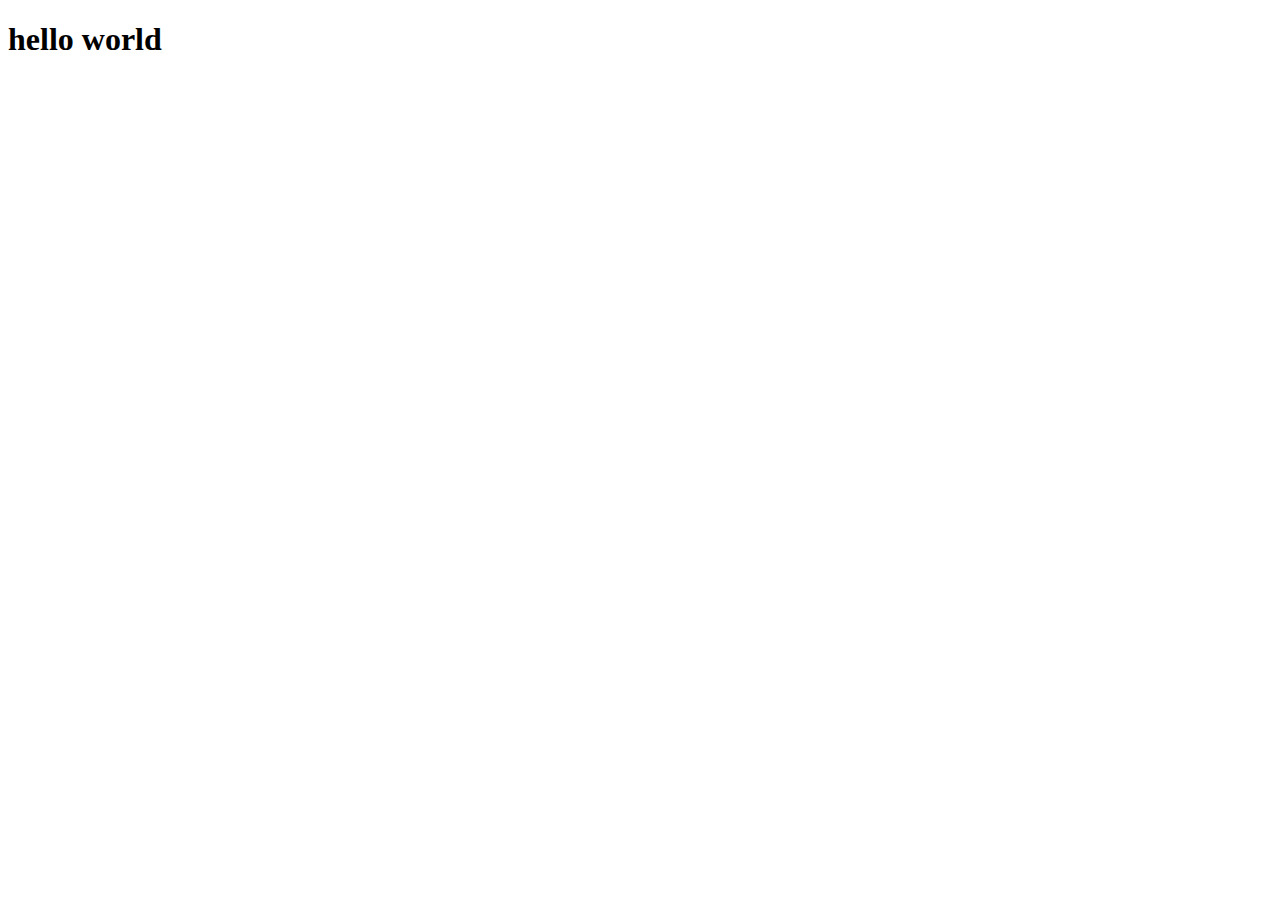
==== index.html @ 9c0d2f4b "Initial Setup" ====
<!DOCTYPE html>
<html lang="en">
<head>
    <meta charset="UTF-8">
    <meta name="viewport" content="width=device-width, initial-scale=1.0">
    <title>Document</title>
</head>
<body>
    <h1>hello world</h1>
</body>
</html>
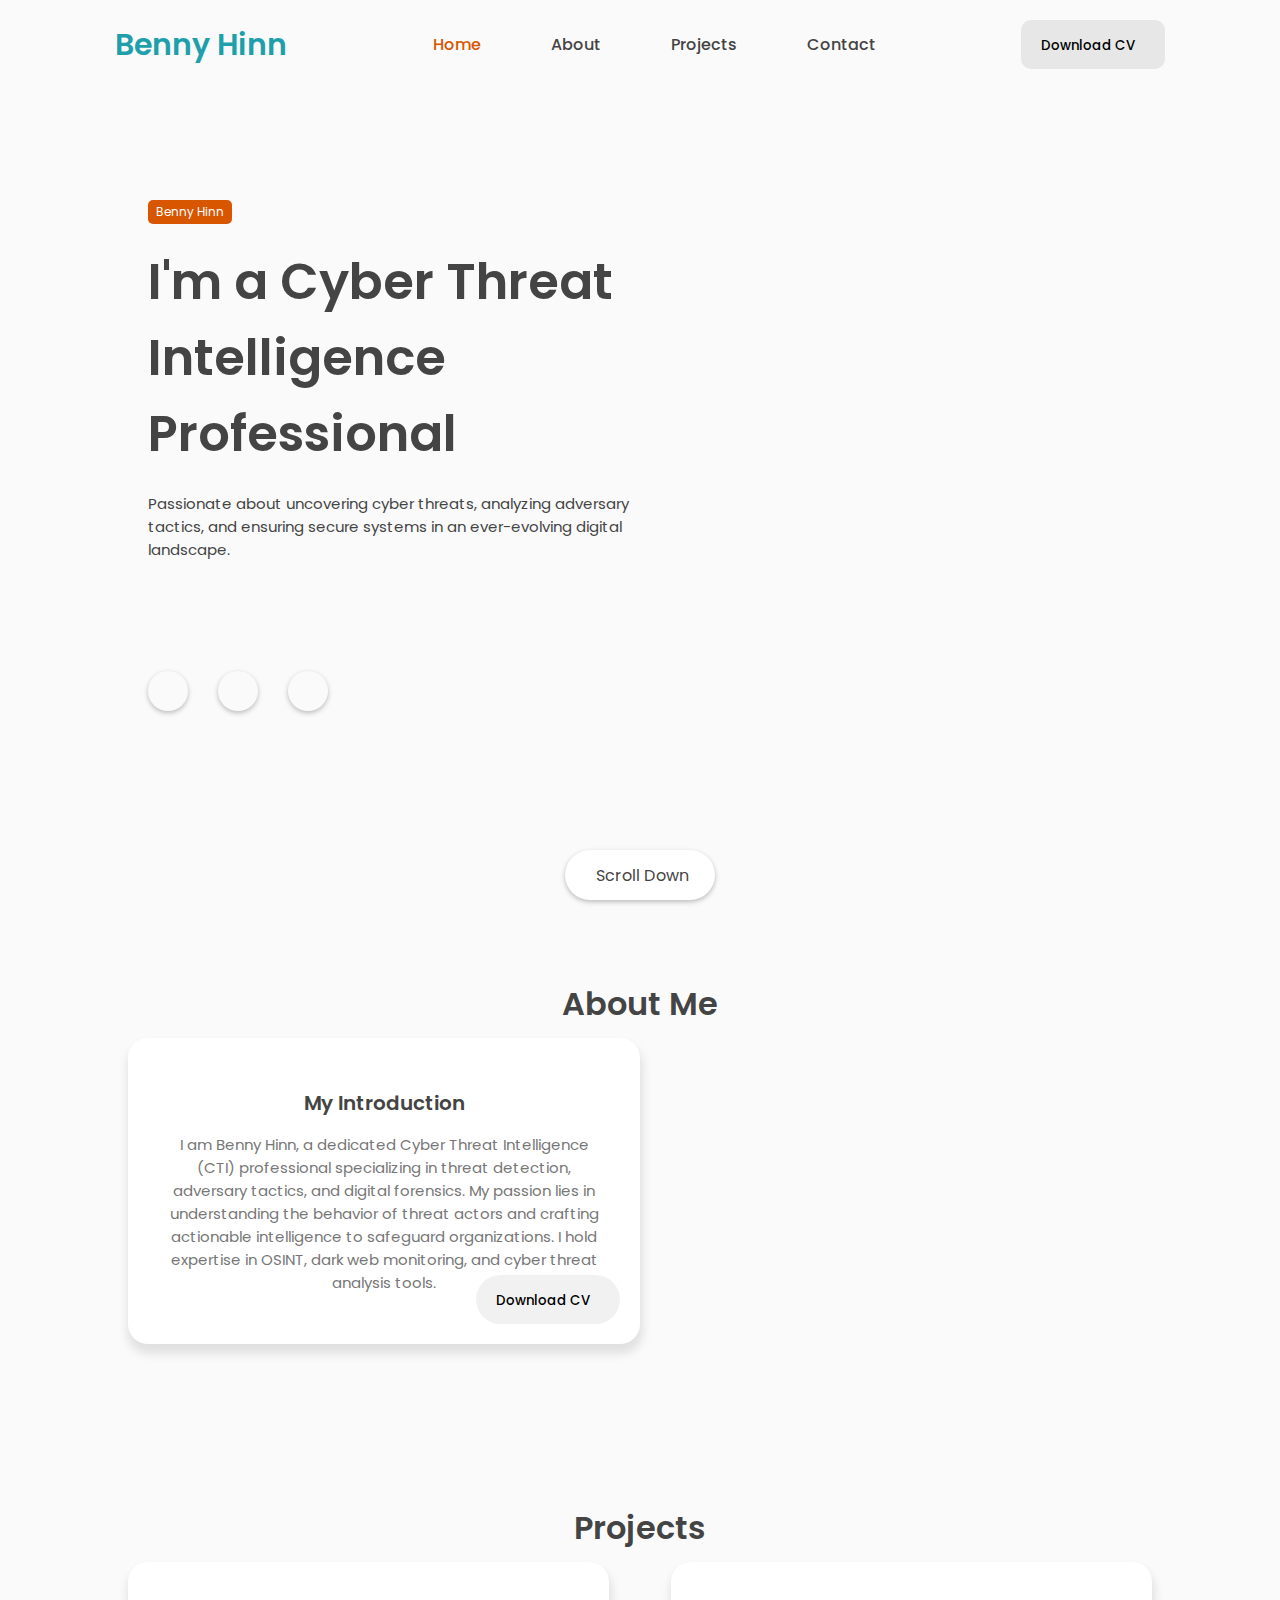
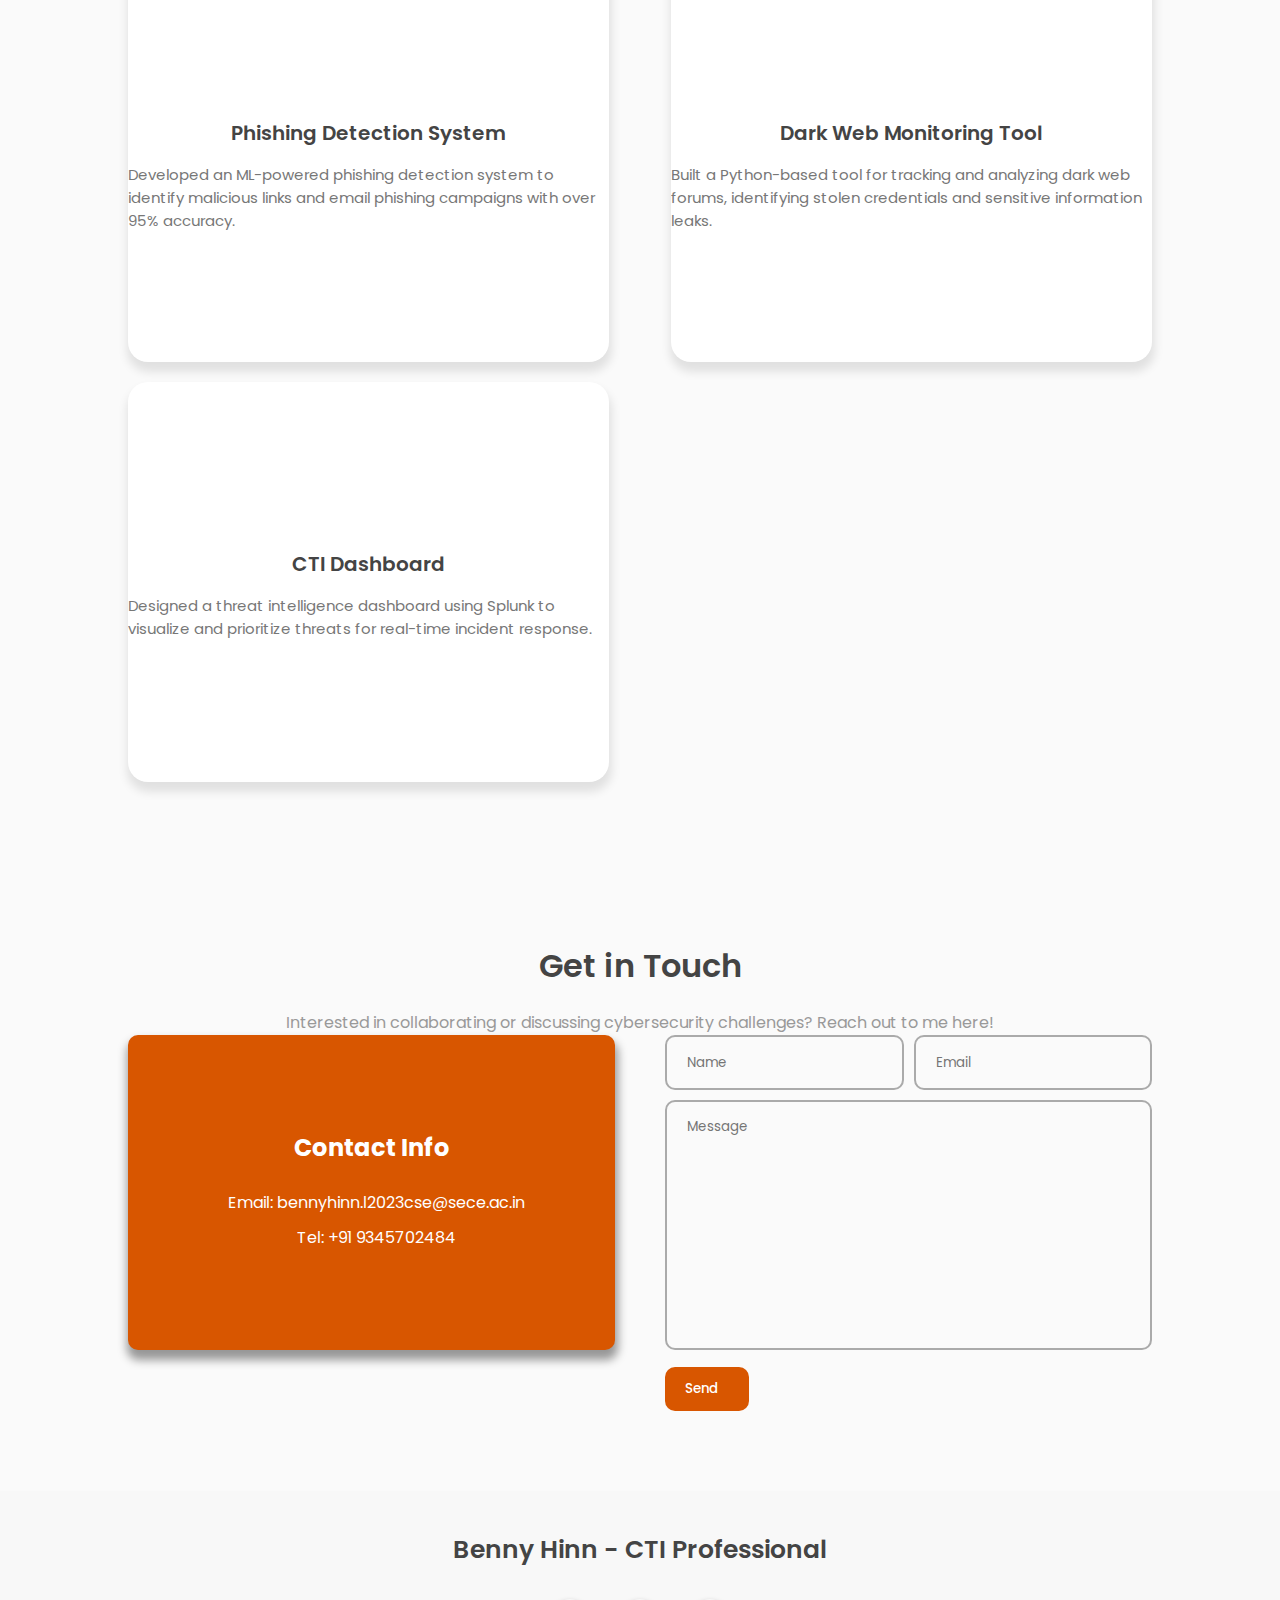
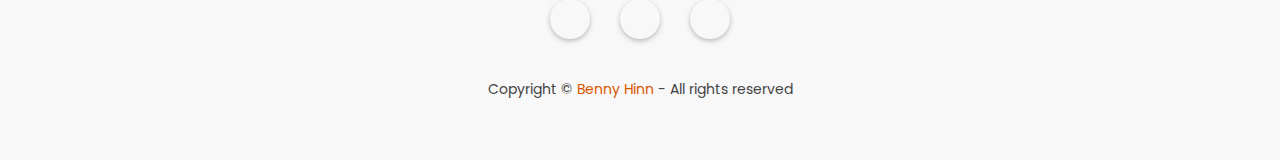
==== commit 982c5934: "Portfolio" ====
--- a/index.html
+++ b/index.html
@@ -1,11 +1,162 @@
 <!DOCTYPE html>
 <html lang="en">
+
 <head>
     <meta charset="UTF-8">
     <meta name="viewport" content="width=device-width, initial-scale=1.0">
-    <title>Document</title>
+    <link rel="stylesheet" href="https://unicons.iconscout.com/release/v4.0.8/css/line.css">
+    <link rel="stylesheet" href="style.css">
+    <link rel="shortcut icon" href="images/fav.png" type="image/x-icon">
+    <link href="https://cdnjs.cloudflare.com/ajax/libs/font-awesome/5.15.4/css/all.min.css" rel="stylesheet">
+    <title>Benny Hinn - CTI Professional</title>
 </head>
 <body>
-    <h1>hello world</h1>
+    <div class="container">
+        <nav id="header">
+            <div class="nav-logo">
+                <p class="nav-name">Benny Hinn</p>
+            </div>
+            <div class="nav-menu" id="myNavMenu">
+                <ul class="nav_menu_list">
+                    <li class="nav_list">
+                        <a href="#home" class="nav-link active-link">Home</a>
+                        <div class="circle"></div>
+                    </li>
+                    <li class="nav_list">
+                        <a href="#about" class="nav-link">About</a>
+                        <div class="circle"></div>
+                    </li>
+                    <li class="nav_list">
+                        <a href="#projects" class="nav-link">Projects</a>
+                        <div class="circle"></div>
+                    </li>
+                    <li class="nav_list">
+                        <a href="#contact" class="nav-link">Contact</a>
+                        <div class="circle"></div>
+                    </li>
+                </ul>
+            </div>
+            <div class="nav-button">
+                <button class="btn">Download CV <i class="uil uil-file-alt"></i></button>
+            </div>
+            <div class="nav-menu-btn">
+                <i class="uil uil-bars" onclick="myMenuFunction()"></i>
+            </div>
+        </nav>
+        <main class="wrapper">
+            <section class="featured-box" id="home">
+                <div class="featured-text">
+                    <div class="featured-text-card">
+                        <span>Benny Hinn</span>
+                    </div>
+                    <div class="featured-name">
+                        <p>I'm a Cyber Threat Intelligence Professional</p>
+                    </div>
+                    <div class="featured-text-info">
+                        <p>Passionate about uncovering cyber threats, analyzing adversary tactics, and ensuring secure systems in an ever-evolving digital landscape.</p>
+                    </div>
+                    <div class="social_icons">
+                        <div class="icon"><i class="uil uil-linkedin-alt"></i></div>
+                        <div class="icon"><i class="uil uil-github-alt"></i></div>
+                        <div class="icon"><i class="uil uil-twitter-alt"></i></div>
+                    </div>
+                </div>
+                <div class="featured-image">
+                    <div class="image">
+                        <img src="profile.jpg" alt="Benny Hinn">
+                    </div>
+                </div>
+                <div class="scroll-icon-box">
+                    <a href="#about" class="scroll-btn">
+                        <i class="uil uil-mouse-alt"></i>
+                        <p>Scroll Down</p>
+                    </a>
+                </div>
+            </section>
+            <section class="section" id="about">
+                <div class="top-header">
+                    <h1>About Me</h1>
+                </div>
+                <div class="row">
+                    <div class="col">
+                        <div class="about-info">
+                            <h3>My Introduction</h3>
+                            <p>I am Benny Hinn, a dedicated Cyber Threat Intelligence (CTI) professional specializing in threat detection, adversary tactics, and digital forensics. My passion lies in understanding the behavior of threat actors and crafting actionable intelligence to safeguard organizations. I hold expertise in OSINT, dark web monitoring, and cyber threat analysis tools.</p>
+                            <div class="about-btn">
+                                <button class="btn">Download CV <i class="uil uil-import"></i></button>
+                            </div>
+                        </div>
+                    </div>
+                </div>
+            </section>
+            <section class="section" id="projects">
+                <div class="top-header">
+                    <h1>Projects</h1>
+                </div>
+                <div class="project-container">
+                    <div class="project-box">
+                        <i class="uil uil-shield-check"></i>
+                        <h3>Phishing Detection System</h3>
+                        <label>Developed an ML-powered phishing detection system to identify malicious links and email phishing campaigns with over 95% accuracy.</label>
+                    </div>
+                    <div class="project-box">
+                        <i class="uil uil-search-alt"></i>
+                        <h3>Dark Web Monitoring Tool</h3>
+                        <label>Built a Python-based tool for tracking and analyzing dark web forums, identifying stolen credentials and sensitive information leaks.</label>
+                    </div>
+                    <div class="project-box">
+                        <i class="uil uil-analytics"></i>
+                        <h3>CTI Dashboard</h3>
+                        <label>Designed a threat intelligence dashboard using Splunk to visualize and prioritize threats for real-time incident response.</label>
+                    </div>
+                </div>
+            </section>
+            <section class="section" id="contact">
+                <div class="top-header">
+                    <h1>Get in Touch</h1>
+                    <span>Interested in collaborating or discussing cybersecurity challenges? Reach out to me here!</span>
+                </div>
+                <div class="row">
+                    <div class="col">
+                        <div class="contact-info">
+                            <h2>Contact Info <i class="uil uil-corner-right-down"></i></h2>
+                            <p><i class="uil uil-envelope"></i> Email: bennyhinn.l2023cse@sece.ac.in</p>
+                            <p><i class="uil uil-phone"></i> Tel: +91 9345702484</p>
+                        </div>
+                    </div>
+                    <div class="col">
+                        <div class="form-control">
+                            <div class="form-inputs">
+                                <input type="text" class="input-field" placeholder="Name">
+                                <input type="text" class="input-field" placeholder="Email">
+                            </div>
+                            <div class="text-area">
+                                <textarea placeholder="Message"></textarea>
+                            </div>
+                            <div class="form-button">
+                                <button class="btn">Send <i class="uil uil-message"></i></button>
+                            </div>
+                        </div>
+                    </div>
+                </div>
+            </section>
+        </main>
+        <footer>
+            <div class="top-footer">
+                <p>Benny Hinn - CTI Professional</p>
+            </div>
+            <div class="footer-social-icons">
+                <div class="icon"><i class="uil uil-linkedin-alt"></i></div>
+                <div class="icon"><i class="uil uil-github-alt"></i></div>
+                <div class="icon"><i class="uil uil-twitter-alt"></i></div>
+            </div>
+            <div class="bottom-footer">
+                <p>Copyright &copy; <a href="#home" style="text-decoration: none; color: rgb(216, 86, 0);">Benny Hinn</a> - All rights reserved</p>
+            </div>
+        </footer>
+    </div>
+    <script src="https://unpkg.com/typed.js@2.0.16/dist/typed.umd.js"></script>
+    <script src="https://unpkg.com/scrollreveal"></script>
+    <script src="script.js"></script>
 </body>
-</html>+</html>
--- a/style.css
+++ b/style.css
@@ -0,0 +1,799 @@
+
+@import url('https://fonts.googleapis.com/css2?family=Poppins:wght@400;500;600;700&display=swap');
+
+:root{
+    --first-color: rgb(216, 86, 0);
+}
+
+*{
+    margin: 0;
+    padding: 0;
+    box-sizing: border-box;
+    font-family: 'Poppins', sans-serif;
+}
+
+html{
+    scroll-behavior: smooth;
+}
+
+::-webkit-scrollbar{
+    width: 10px;
+    border-radius: 25px;
+}
+::-webkit-scrollbar-track{
+    background: #f1f1f1;
+}
+::-webkit-scrollbar-thumb{
+    background: #747373;
+    border-radius: 30px;
+}
+::-webkit-scrollbar-thumb:hover{
+    background: #a1a1a1;
+}
+
+
+.btn{
+    font-weight: 500;
+    padding: 12px 20px;
+    background: #e7e7e7;
+    border: none;
+    border-radius: 10px;
+    cursor: pointer;
+    transition: .4s;
+}
+.btn>i{
+    margin-left: 10px;
+}
+.btn:hover{
+    background: var(--first-color);
+    color: rgb(255, 255, 255);
+}
+
+i{
+    font-size: 16px;
+}
+
+body{
+    background: rgb(250, 250, 250);
+}
+.container{
+    width: 100%;
+    position: relative;
+}
+
+nav {
+    position: fixed;
+    display: flex;
+    justify-content: space-between;
+    width: 100%;
+    height: 90px;
+    line-height: 90px;
+    background: rgb(250, 250, 250);
+    padding-inline: 9vw;
+    transition: 0.3s;
+    z-index: 100;
+}
+
+body.dark nav {
+    background: #1a1919;
+}
+
+.nav-logo {
+    position: relative;
+}
+
+body.dark .nav-name {
+    font-size: 30px;
+    font-weight: 600;
+    color: rgb(30, 200, 220);
+}
+
+.nav-name {
+    font-size: 30px;
+    font-weight: 600;
+    color: rgb(30, 159, 171);
+}
+
+.nav-logo span {
+    position: absolute;
+    top: -15px;
+    right: -20px;
+    font-size: 5em;
+    color: rgb(68, 68, 68);
+}
+
+body.dark .nav-logo span {
+    color: rgb(200, 200, 200);
+}
+
+.nav-menu,
+.nav_menu_list {
+    display: flex;
+}
+
+.nav-menu .nav_list {
+    list-style: none;
+    position: relative;
+}
+
+.nav-link {
+    text-decoration: none;
+    color: rgb(68, 68, 68);
+    font-weight: 500;
+    padding-inline: 15px;
+    margin-inline: 20px;
+}
+
+body.dark .nav-link {
+    color: rgb(255, 255, 255);
+}
+
+.nav-menu-btn {
+    display: none;
+}
+
+.nav-menu-btn i {
+    font-size: 28px;
+    cursor: pointer;
+}
+
+.active-link {
+    position: relative;
+    color: var(--first-color);
+    transition: 0.3s;
+}
+
+body.dark .active-link {
+    color: var(--first-color);
+}
+
+.mode {
+    display: flex;
+    align-items: center;
+    justify-content: center;
+    gap: 10px;
+}
+
+.moon-sun {
+    position: relative;
+    display: flex;
+    align-items: center;
+    justify-content: center;
+    height: 40px;
+    width: 40px;
+    background: #e7e7e7;
+    border-radius: 50%;
+    cursor: pointer;
+    box-shadow: 0 2px 5px rgba(0, 0, 0, 0.1);
+    transition: background 0.3s ease;
+}
+.moon-sun:hover{
+    background: var(--first-color);
+}
+
+.moon-sun :is(#moon, #sun) {
+    position: absolute;
+    color: #2e2e2e;
+    font-size: 20px;
+    transition: opacity 0.3s ease, transform 0.3s ease;
+}
+
+.moon-sun:hover :is(#moon, #sun) {
+    color: #ffffff;
+}
+
+#moon {
+    opacity: 1;
+    transform: scale(1);
+    
+}
+
+#sun {
+    opacity: 0;
+    transform: scale(0.5);
+}
+
+body.dark #moon {
+    opacity: 0;
+    transform: scale(0.5);
+}
+
+body.dark #sun {
+    opacity: 1;
+    transform: scale(1);
+}
+
+body.dark {
+    background-color: #1a1919;
+    color: #ffffff;
+    transition: background-color 0.3s ease, color 0.3s ease;
+}
+
+body.dark .featured-text-info {
+    font-size: 15px;
+    margin-bottom: 30px;
+    color: rgb(255, 255, 255);
+}
+
+body.dark .featured-name {
+    font-size: 50px;
+    font-weight: 600;
+    color: rgb(255, 255, 255);
+    margin-block: 20px;
+}
+
+body.dark .top-header {
+    text-align: center;
+    margin-bottom: 5em;
+}
+
+body.dark .top-header h1 {
+    font-weight: 600;
+    color: rgb(255, 255, 255);
+    margin-bottom: 10px;
+}
+
+body.dark h3 {
+    font-size: 20px;
+    font-weight: 600;
+    color: rgb(255, 255, 255);
+    margin-bottom: 15px;
+}
+
+body.dark .about-info {
+    background: rgba(0, 0, 0, 0.4);
+}
+
+body.dark .about-info p {
+    color: #ffffff;
+}
+
+body.dark .project-box {
+    background: rgba(0, 0, 0, 0.4);
+}
+
+
+/* -- Wrapper design -- */
+.wrapper{
+    padding-inline: 10vw;
+}
+
+/* -- Feature box -- */
+.featured-box{
+    position: relative;
+    display: flex;
+    height: 100vh;
+    min-height: 700px;
+}
+
+/* -- Featured tex -- */
+.featured-text{
+    position: relative;
+    display: flex;
+    justify-content: center;
+    align-content: center;
+    min-height: 80vh;
+    flex-direction: column;
+    width: 50%;
+    padding-left: 20px;
+}
+.featured-text-card span{
+    background: var(--first-color);
+    color: rgb(255, 255, 255);
+    padding: 3px 8px;
+    font-size: 12px;
+    border-radius: 5px;
+}
+.featured-name{
+    font-size: 50px;
+    font-weight: 600;
+    color: rgb(68, 68, 68);
+    margin-block: 20px;
+}
+.typedText{
+    text-transform: capitalize;
+    color: var(--first-color);
+}
+.featured-text-info{
+    font-size: 15px;
+    margin-bottom: 30px;
+    color: rgb(68, 68, 68);
+}
+.featured-text-btn{
+    display: flex;
+    gap: 20px;
+}
+.featured-text-btn>.blue-btn{
+    background: var(--first-color);
+    color: #f1f1f1;
+}
+.featured-text-btn>.blue-btn:hover{
+    background: var(--first-color);
+}
+.social_icons{
+    display: flex;
+    margin-top: 5em;
+    gap: 30px;
+}
+.icon{
+    display: flex;
+    justify-content: center;
+    align-items: center;
+    width: 40px;
+    height: 40px;
+    border-radius: 50%;
+    box-shadow: 0px 2px 5px 0px rgba(0, 0, 0, 0.25);
+    cursor: pointer;
+}
+.icon:hover{
+    color: var(--first-color);
+}
+
+.featured-image{
+    display: flex;
+    justify-content: center;
+    align-content: center;
+    min-height: 100vh;
+    width: 50%;
+}
+.image{
+    margin: auto 0;
+    width: 500px;
+    height: 500px;
+    border-radius: 80% 80% 80% 80%;
+    overflow: hidden;
+  
+}
+.image img{
+    width: 400px;
+    height: 500px;
+    object-fit: cover;
+}
+
+.featured-image{
+    width:27vw;
+    animation:floatImage
+}
+@keyframes imgFloat{
+    0%{
+        transform:translateY(0);
+
+    }
+    50%{
+        transform:translateV(-2.4rem);
+    }
+        100%{
+            transform:translateY(0);
+        }
+    
+}
+.scroll-btn{
+   position: absolute;
+   bottom: 0;
+   left: 50%;
+   translate: -50%;
+   display: flex;
+   justify-content: center;
+   align-items: center;
+   width: 150px;
+   height: 50px;
+   gap: 5px;
+   text-decoration: none;
+   color: rgb(68, 68, 68);
+   background: rgb(255, 255, 255);
+   border-radius: 30px;
+   box-shadow: 0 2px 5px 0 rgba(0, 0, 0, 0.25);
+}
+.scroll-btn i{
+    font-size: 20px;
+}
+
+.section{
+    padding-block: 5em;
+}
+.row{
+    display: flex;
+    justify-content: space-between;
+    width: 100%;
+    gap: 50px;
+}
+.col{
+    display: flex;
+    width: 50%;
+}
+
+.top-header{
+    text-align: center;
+    margin-bottom: 0em;
+}
+.top-header h1{
+    font-weight: 600;
+    color: rgb(68, 68, 68);
+    margin-bottom: 10px;
+}
+.top-header span{
+    color: #999;
+}
+h3{
+    font-size: 20px;
+    font-weight: 600;
+    color: rgb(68, 68, 68);
+    margin-bottom: 15px;
+}
+
+
+.about-info{
+    position: relative;
+    display: flex;
+    align-items: center;
+    flex-direction: column;
+    padding-block: 50px 50px;
+    padding-inline: 20px;
+    width: 100%;
+    background: rgb(255, 255, 255);
+    box-shadow: 1px 8px 10px 2px rgba(0, 0, 0, 0.1);
+    border-radius: 20px;
+}
+.about-info {
+    position: relative;
+    display: flex;
+    align-items: center;
+    flex-direction: column;
+    padding-block: 50px 50px;
+    padding-inline: 40px; 
+    max-width: 1200%; 
+    background: rgb(255, 255, 255);
+    box-shadow: 1px 8px 10px 2px rgba(0, 0, 0, 0.1);
+    border-radius: 20px;
+}
+
+
+.about-info p{
+    text-align: center;
+    font-size: 15px;
+    color: #777;
+}
+
+.about-btn button{
+    position: absolute;
+    right: 20px;
+    bottom: 20px;
+    background: var(--first-color);
+    background: #f1f1f1;
+    border-radius: 30px;
+}
+.about-btn button:hover{
+    background: var(--first-color);
+}
+
+.skills-box{
+    margin: 10px;
+}
+.skills-header{
+    margin-bottom: 30px;
+}
+.skills-list{
+    display: flex;
+    flex-wrap: wrap;
+    gap: 5px;
+}
+.skills-list span{
+    font-size: 14px;
+    background: var(--first-color);
+    color: rgb(255, 255, 255);
+    padding: 2px 10px;
+    border-radius: 5px;
+}
+
+.project-container{
+    display: flex;
+    width: 100%;
+    justify-content: space-between;
+    gap: 20px;
+    flex-wrap: wrap;
+}
+.project-box{
+    position: relative;
+    display: flex;
+    justify-content: center;
+    align-items: center;
+    flex-direction: column;
+    width: 47%;
+    height: 400px;
+    background: rgb(255, 255, 255);
+    border-radius: 20px;
+    box-shadow: 1px 8px 10px 2px rgba(0, 0, 0, 0.1);
+    overflow: hidden;
+}
+.project-box>i{
+    font-size: 50px;
+    color: var(--first-color);
+    margin-bottom: 25px;
+}
+.project-box label{
+    font-size: 15px;
+    color: #777;
+}
+.project-box::after, .contact-info::after{
+    content: "";
+    position: absolute;
+    bottom: -100%;
+    background: var(--first-color);
+    width: 100%;
+    height: 100%;
+    transition: .4s;
+    z-index: 1;
+}
+.project-box:hover.project-box::after,
+.contact-info:hover.contact-info::after{
+    bottom: 0;
+}
+.project-box:hover.project-box i,
+.project-box:hover.project-box>h3,
+.project-box:hover.project-box>label{
+    color: rgb(255, 255, 255);
+    z-index: 2;
+}
+
+.contact-info{
+    position: relative;
+    display: flex;
+    flex-direction: column;
+    justify-content: center;
+    align-items: center;
+    padding: 20px 30px;
+    width: 100%;
+    height: 315px;
+    background: var(--first-color);
+    border-radius: 10px;
+    box-shadow: 1px 8px 10px 2px rgba(0, 0, 0, 0.4);
+    overflow: hidden;
+}
+.contact-info>h2{
+    color: rgb(255, 255, 255);
+    margin-bottom: 20px;
+}
+.contact-info>p{
+    display: flex;
+    align-items: center;
+    gap: 10px;
+    color: rgb(255, 255, 255);
+    margin-block: 5px;
+}
+.contact-info p>i{
+    font-size: 18px;
+}
+.contact-info::after{
+    background: rgb(255, 255, 255);
+}
+body.dark .contact-info::after {
+    background: rgb(14, 13, 13);
+}
+.contact-info:hover.contact-info h2,
+.contact-info:hover.contact-info p,
+.contact-info:hover.contact-info i{
+    color: #777;
+    z-index: 2;
+}
+
+body.dark .contact-info:hover.contact-info h2,
+body.dark .contact-info:hover.contact-info p,
+body.dark .contact-info:hover.contact-info i {
+    color: #ffffff;
+}
+
+.form-control{
+    display: flex;
+    flex-direction: column;
+    gap: 10px;
+    width: 100%;
+}
+.form-inputs{
+    display: flex;
+    gap: 10px;
+    width: 100%;
+}
+.input-field{
+    width: 50%;
+    height: 55px;
+    background: transparent;
+    border: 2px solid #AAA;
+    border-radius: 10px;
+    padding-inline: 20px;
+    outline: none;
+}
+textarea{
+    width: 100%;
+    height: 250px;
+    background: transparent;
+    border: 2px solid #AAA;
+    border-radius: 10px;
+    padding: 15px 20px;
+    outline: none;
+    resize: none;
+}
+.form-button>.btn{
+    display: flex;
+    align-items: center;
+    justify-content: center;
+    background: var(--first-color);
+    color: rgb(255, 255, 255);
+}
+.form-button>.btn:hover{
+    background: var(--first-color);
+}
+.form-button i{
+    font-size: 18px;
+    rotate: -45deg;
+}
+
+footer {
+    display: flex;
+    justify-content: center;
+    align-items: center;
+    flex-direction: column;
+    row-gap: 30px;
+    background: #F8F8F8; 
+    padding-block: 40px 60px;
+}
+
+body.dark footer {
+    background: #1a1919;
+    color: #ffffff; 
+}
+
+.top-footer p {
+    font-size: 25px;
+    font-weight: 600;
+    color: rgb(68, 68, 68); 
+}
+
+body.dark .top-footer p {
+    color: #ffffff; 
+}
+
+.middle-footer .footer-menu {
+    display: flex;
+}
+
+.footer_menu_list {
+    list-style: none;
+}
+
+.footer_menu_list a {
+    text-decoration: none;
+    color: rgb(68, 68, 68); 
+    font-weight: 500;
+    margin-inline: 20px;
+}
+
+body.dark .footer_menu_list a {
+    color: #cccccc; 
+}
+
+.footer-social-icons {
+    display: flex;
+    gap: 30px;
+}
+
+.bottom-footer {
+    font-size: 14px;
+    margin-top: 10px;
+    color: rgb(68, 68, 68); 
+}
+
+body.dark .bottom-footer {
+    color: #bbbbbb; 
+}
+
+@media only screen and (max-width: 1024px){
+    .featured-text{
+        padding: 0;
+    }
+    .image, .image img{
+        width: 320px;
+        height: 320px;
+    }
+}
+
+@media only screen and (max-width: 720px) {
+    .nav-button{
+        display: none;
+    }
+    .nav-menu.responsive{
+        left: 0;
+    }
+    .nav-menu{
+        position: fixed;
+        top: 80px;
+        left: -100%;
+        flex-direction: column;
+        justify-content: center;
+        align-items: center;
+        background: rgba(255, 255, 255, 0.7);
+        backdrop-filter: blur(20px);
+        width: 100%;
+        min-height: 450px;
+        height: 90vh;
+        transition: .3s;
+    }
+    .nav_menu_list{
+        flex-direction: column;
+    }
+    .nav-menu-btn{
+        display: flex;
+        align-items: center;
+        justify-content: center;
+    }
+    .featured-box{
+        flex-direction: column;
+        justify-content: center;
+        height: 100vh;
+    }
+    .featured-text{
+        width: 100%;
+        order: 2;
+        justify-content: center;
+        align-content: flex-start;
+        min-height: 60vh;
+    }
+    .social_icons{
+        margin-top: 2em;
+    }
+    .featured-image{
+        order: 1;
+        justify-content: center;
+        min-height: 220px;
+        width: 100%;
+        margin-top: 100px;
+    }
+    .image, .image img{
+        width: 220px;
+        height: 220px;
+    }
+    .row{
+        display: flex;
+        flex-direction: column;
+        justify-content: center;
+        gap: 50px;
+    }
+    .col{
+        display: flex;
+        justify-content: center;
+        width: 100%;
+    }
+    .about-info, .contact-info{
+        width: 100%;
+    }
+    .project-container{
+        justify-content: center;
+    }
+    .project-box{
+        width: 80%;
+    }
+
+    .scroll-btn{
+        width: 150px;
+        height: 40px;
+        gap: 4px;
+     }
+}
+
+@media only screen and (max-width: 480px){
+    .featured-name{
+        font-size: 40px;
+    }
+    .project-box{
+        width: 100%;
+    }
+    .form-inputs{
+        flex-direction: column;
+    }
+    .input-field{
+        width: 100%;
+    }
+}
+span, .label, .tag {
+    margin-top: 10px;
+    display: inline-block;
+}
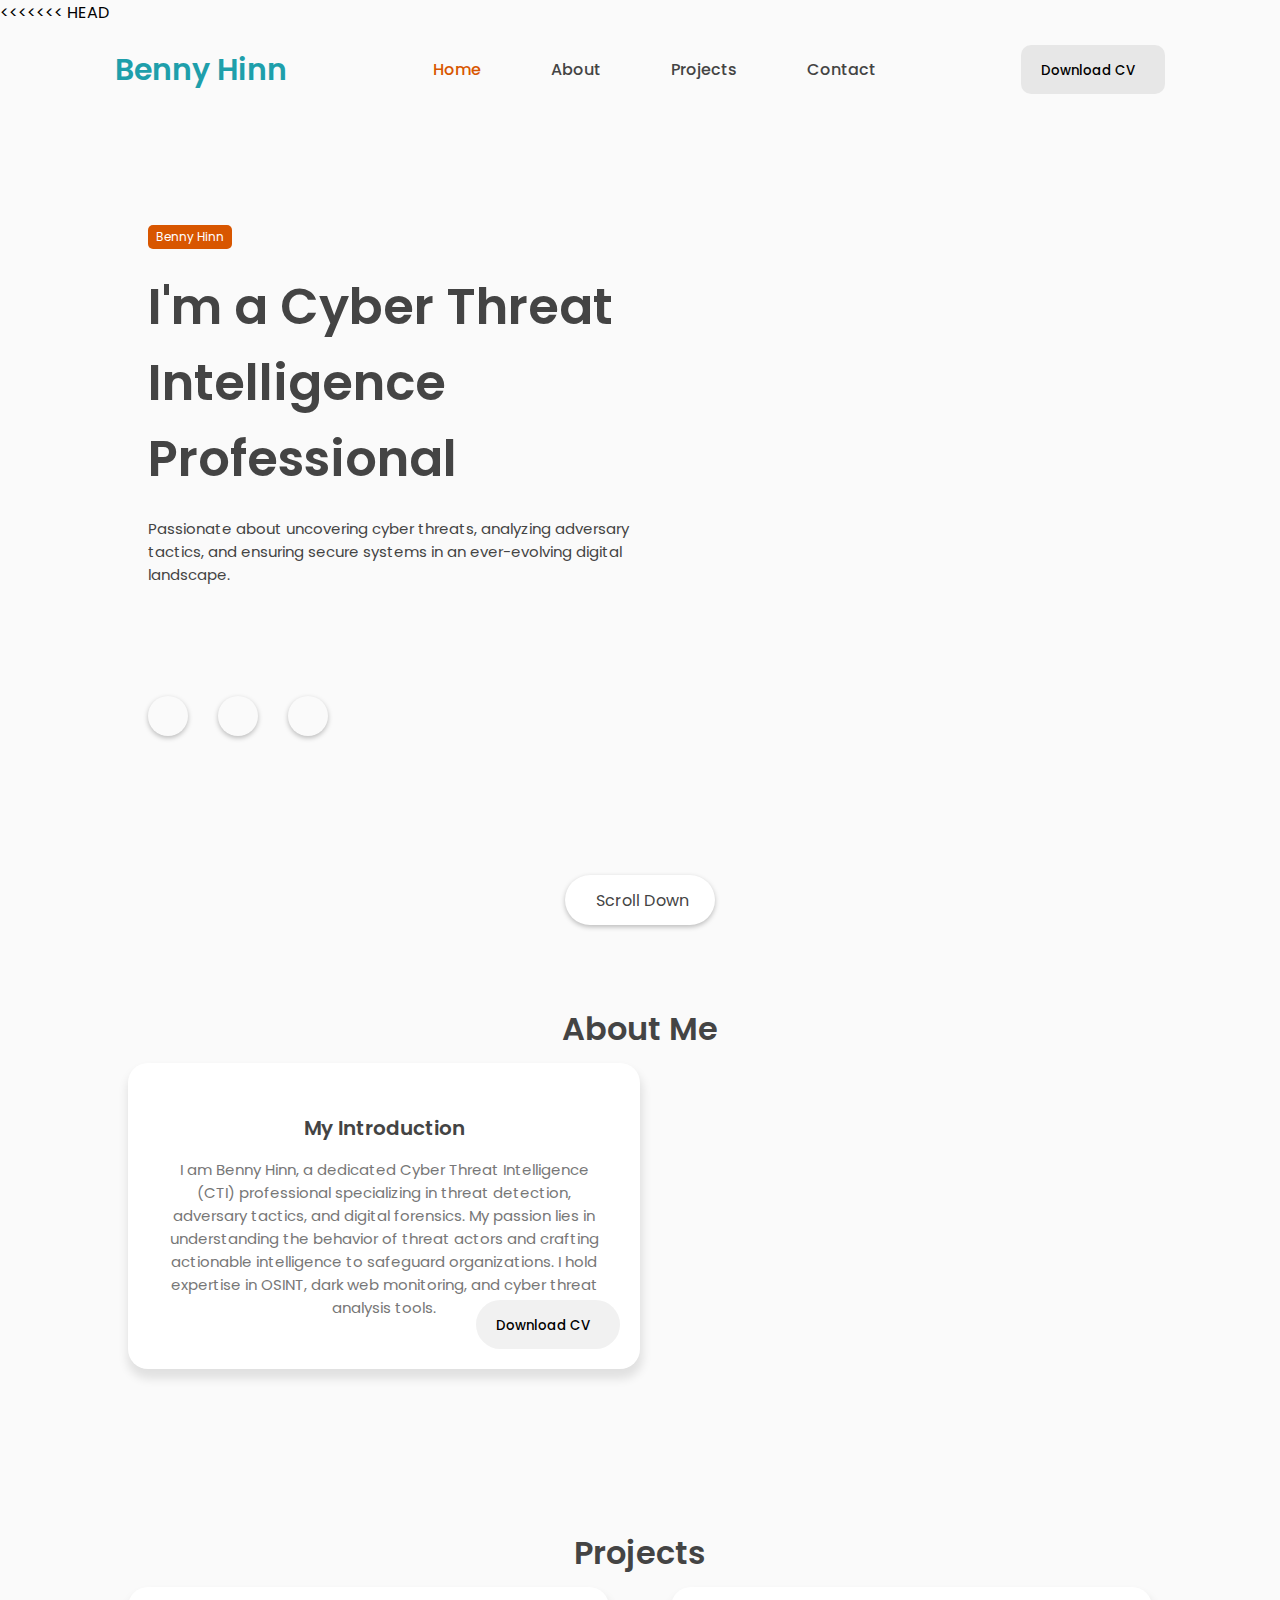
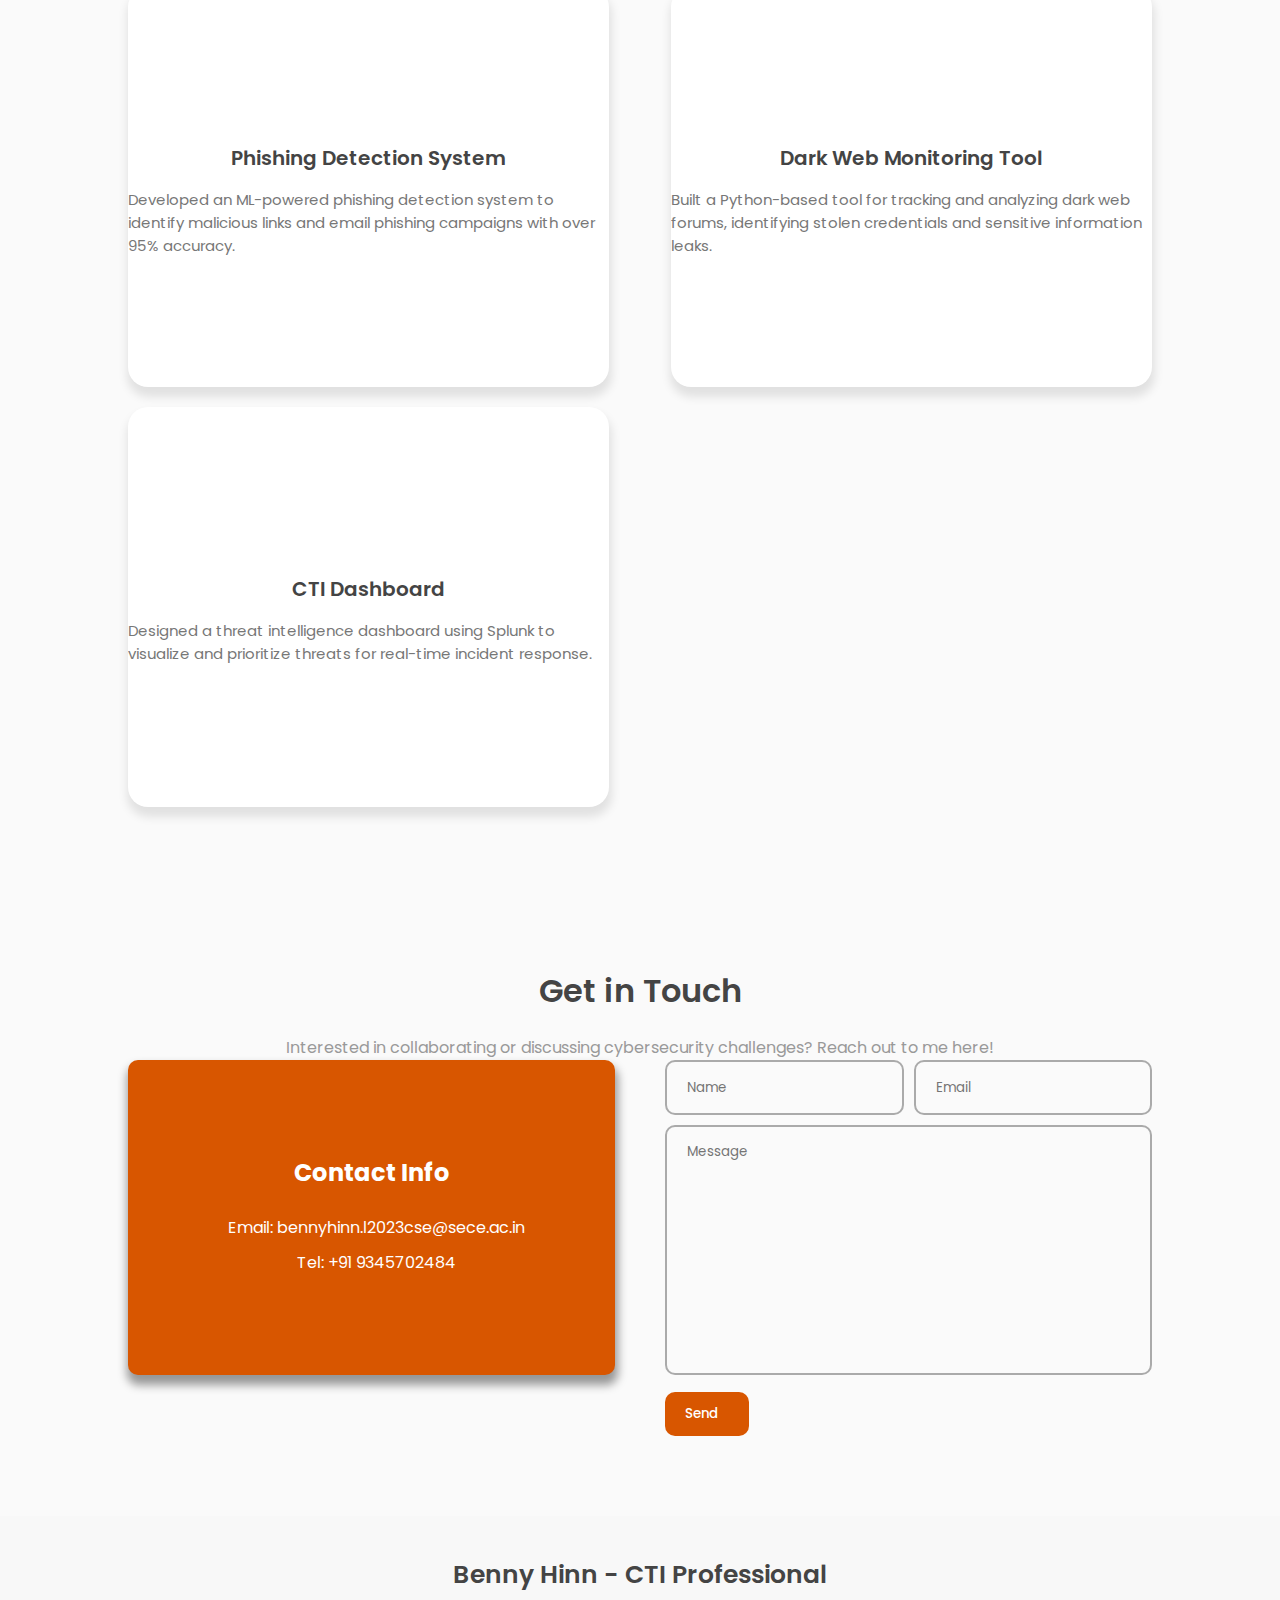
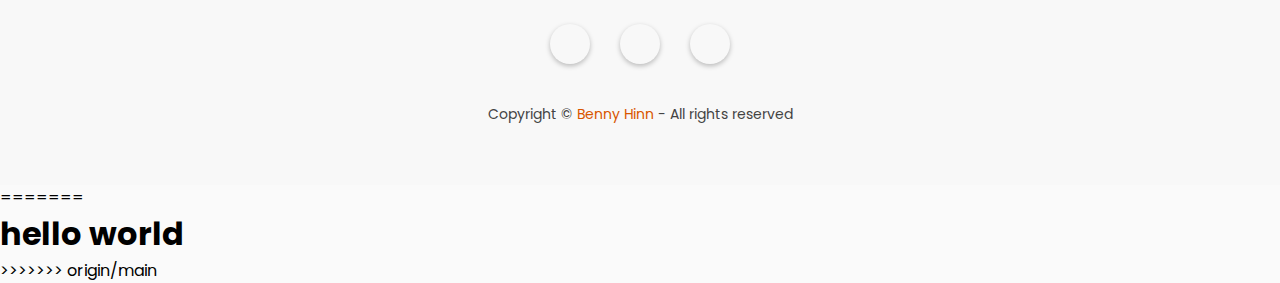
==== commit 7d06302b: "Portfolio" ====
--- a/index.html
+++ b/index.html
@@ -1,5 +1,6 @@
 <!DOCTYPE html>
 <html lang="en">
+<<<<<<< HEAD
 
 <head>
     <meta charset="UTF-8">
@@ -160,3 +161,14 @@
     <script src="script.js"></script>
 </body>
 </html>
+=======
+<head>
+    <meta charset="UTF-8">
+    <meta name="viewport" content="width=device-width, initial-scale=1.0">
+    <title>Document</title>
+</head>
+<body>
+    <h1>hello world</h1>
+</body>
+</html>
+>>>>>>> origin/main
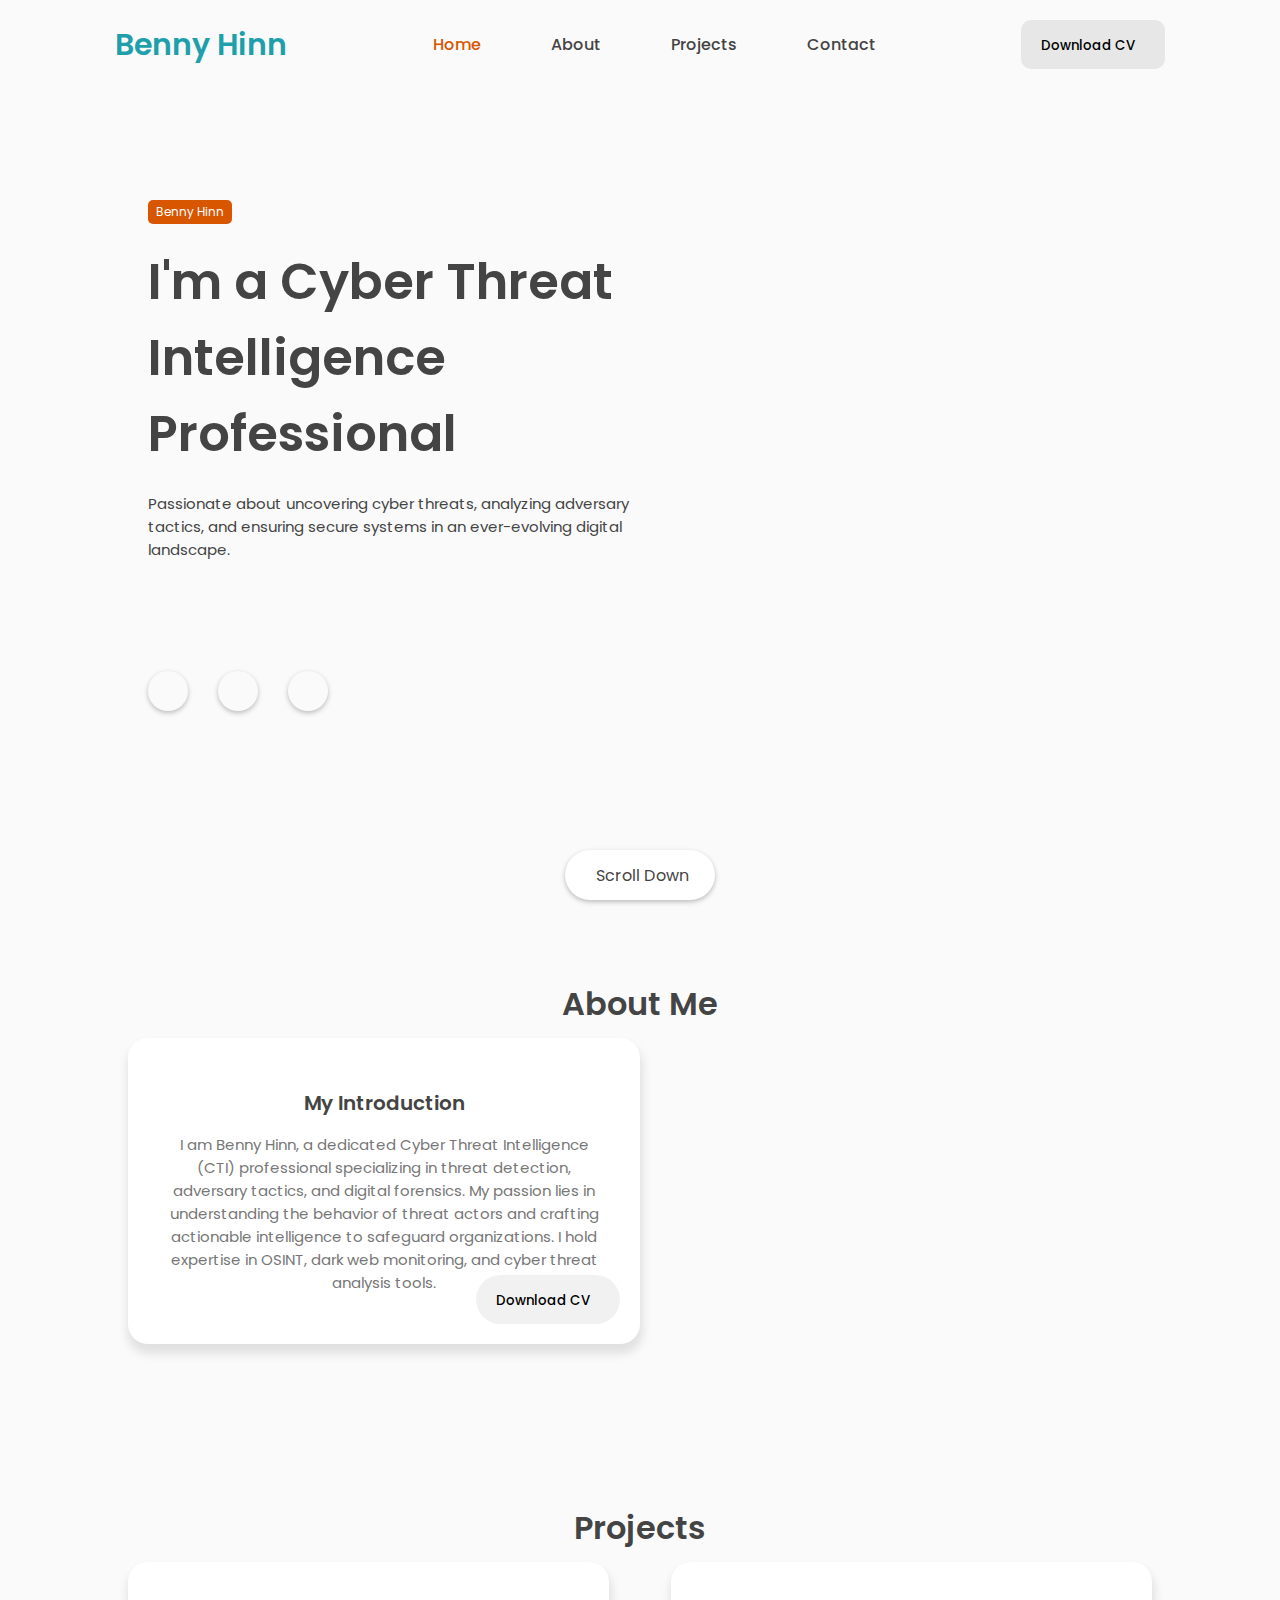
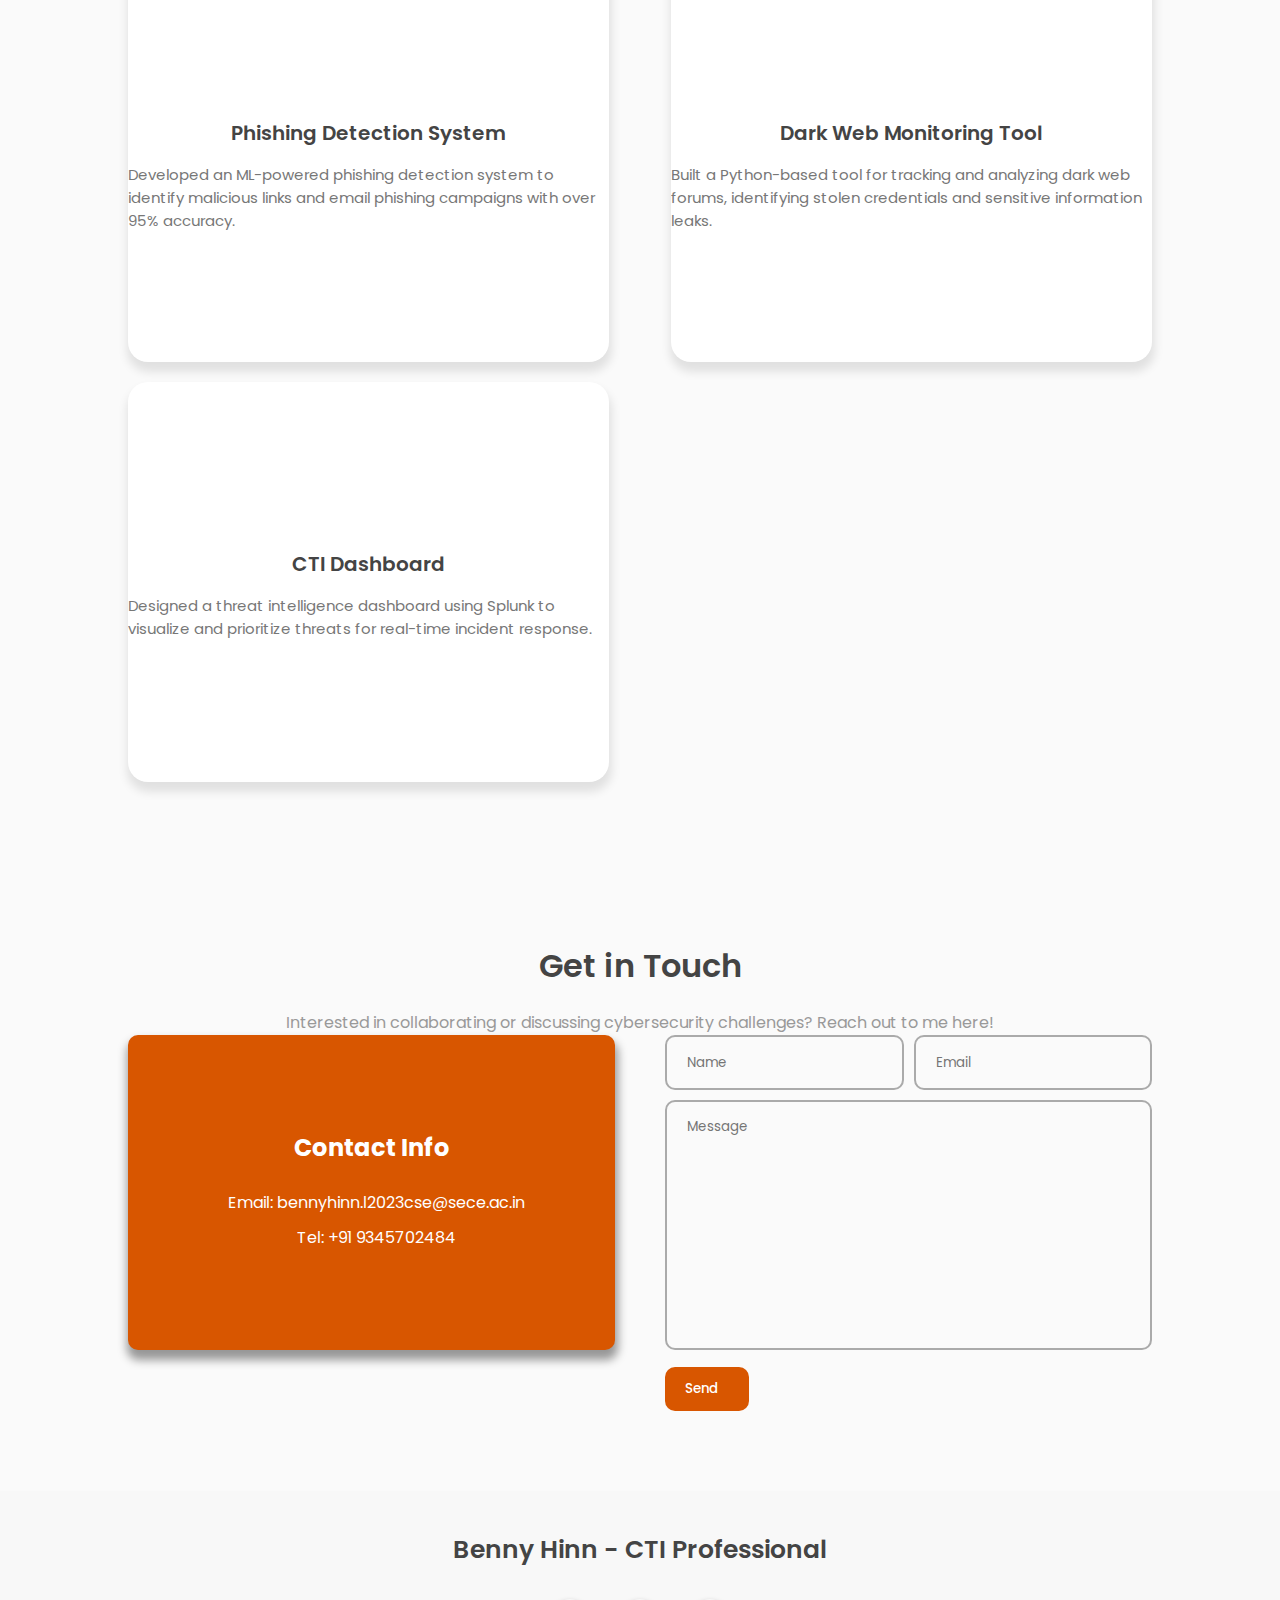
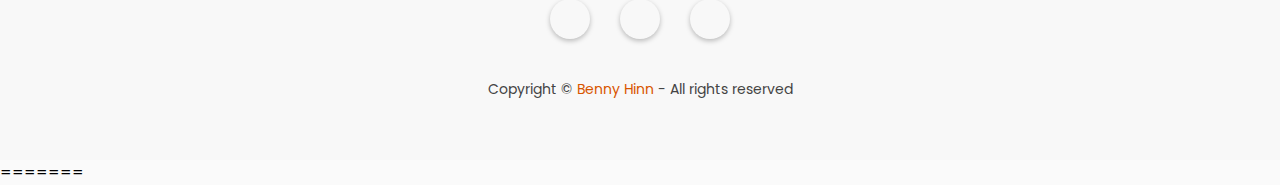
==== commit 0ecd02e6: "Update index.html" ====
--- a/index.html
+++ b/index.html
@@ -1,6 +1,6 @@
 <!DOCTYPE html>
 <html lang="en">
-<<<<<<< HEAD
+
 
 <head>
     <meta charset="UTF-8">
@@ -168,7 +168,7 @@
     <title>Document</title>
 </head>
 <body>
-    <h1>hello world</h1>
+    
 </body>
 </html>
->>>>>>> origin/main
+
